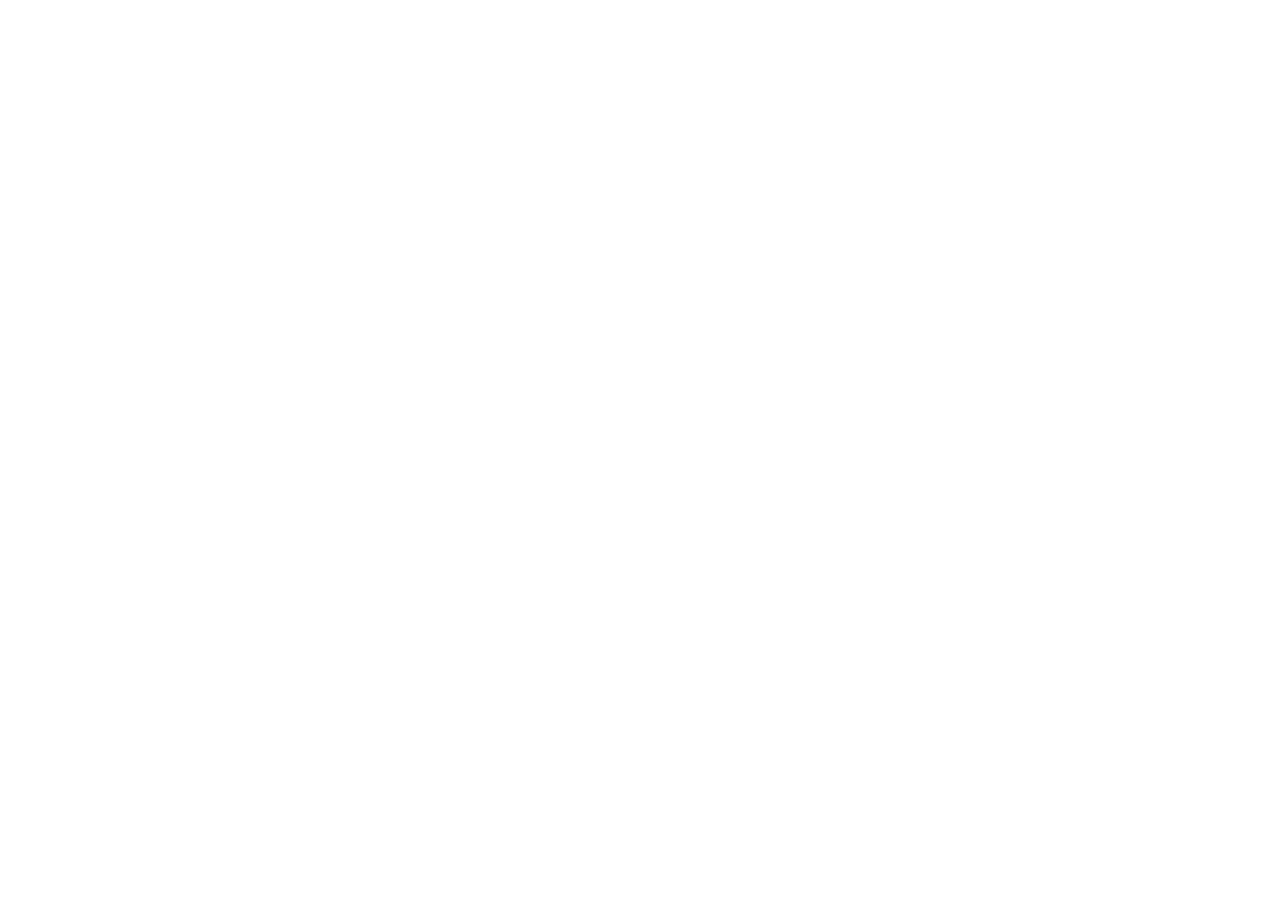
==== index.html @ c41f4d93 "git init" ====
<!DOCTYPE html>
<html>
<head>
  <meta charset="UTF-8" />
  <title>塚田築のポートフォリオ</title>
  <link rel="stylesheet" href="style.css"> 
</head>

<header class="header">

</header>

<body>

</body>


<footer>

</footer>
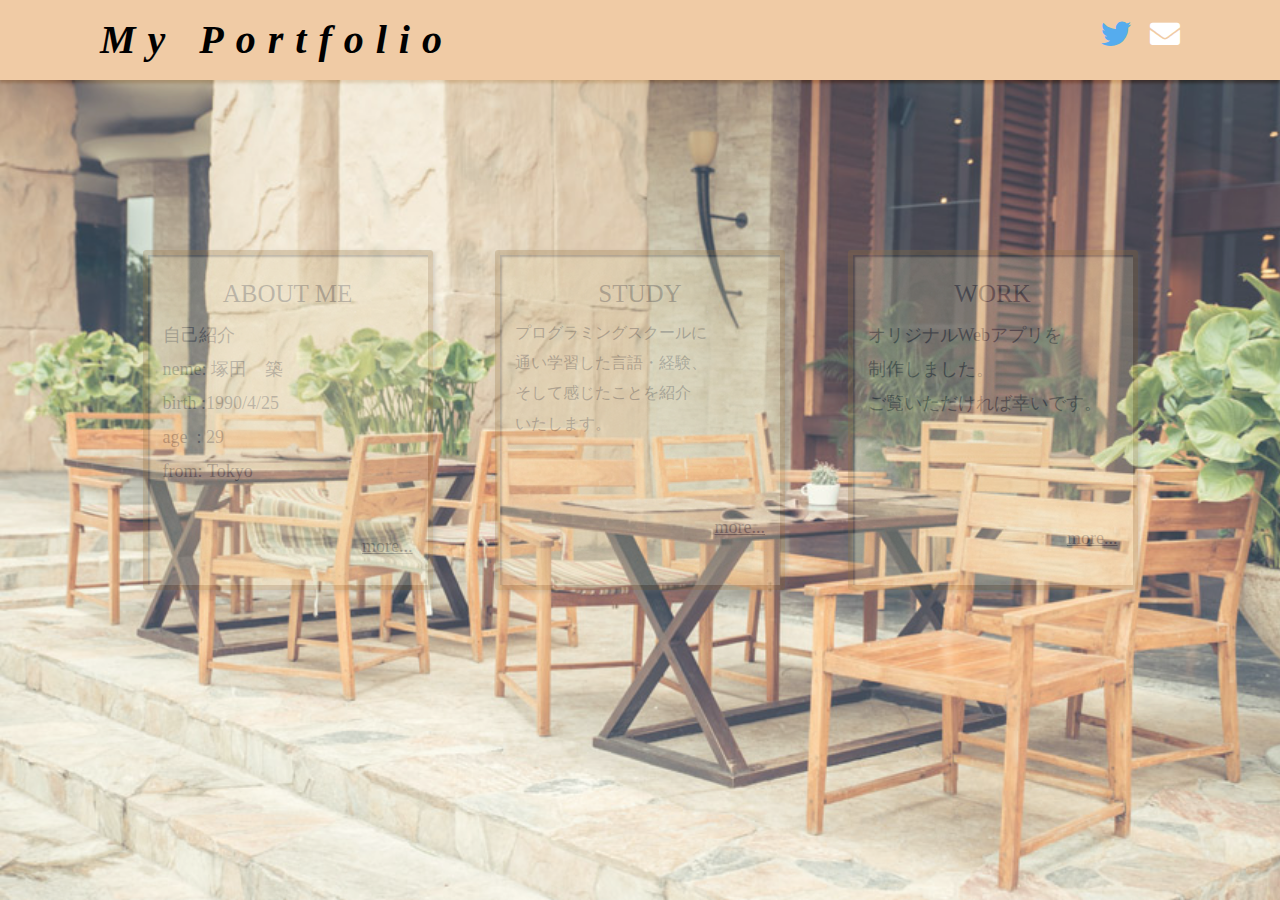
==== commit d4a3779a: "save" ====
--- a/index.html
+++ b/index.html
@@ -3,18 +3,67 @@
 <head>
   <meta charset="UTF-8" />
   <title>塚田築のポートフォリオ</title>
-  <link rel="stylesheet" href="style.css"> 
+  <link rel="stylesheet" href="style.css">
+  <link rel="stylesheet" href="reset.css">
+  <link rel="stylesheet" href="responsive.css">
+  <script src="https://ajax.googleapis.com/ajax/libs/jquery/3.4.1/jquery.min.js"></script>
+  <script src="./main.js"></script>
+  <link href="https://use.fontawesome.com/releases/v5.6.1/css/all.css" rel="stylesheet">
 </head>
 
 <header class="header">
-
+  <div class="header-left">
+    <p>My Portfolio</p>
+  </div>
+  <div class="header-right">
+    <a href="https://twitter.com/m2uWUiLY7G4K6s7">
+      <i class="fab fa-twitter"></i>
+    </a>
+    <a href="mailto:56.tsukada.kizuku&#64;gmail.com">
+        <i class="fas fa-envelope"></i>
+    </a>
+  </div>
 </header>
 
-<body>
+<main>
+  <section class="info">
+    <div id="fadein">
+      <div class="info-menu" id="info-menu">
+        <div class="info-about">
+          <div class="info-title">ABOUT ME</div> 
+          <p>自己紹介<br>
+          neme:&nbsp;塚田　築<br>
+          birth&nbsp;:1990/4/25<br>
+          age&nbsp;&nbsp;:&nbsp;29<br>
+          from:&nbsp;Tokyo</p><br>
+          <a href="about.html">more...</a>
+        </div>
+        <div class="info-study">
+          <div class="info-title">STUDY</div>
+          <p>プログラミングスクールに<br>
+             通い学習した言語・経験、<br>
+             そして感じたことを紹介<br>
+             いたします。</p>
+             <br><br>
+          <a href="study.html">more...</a>
+        </div>
+        <div class="info-work">
+          <div class="info-title">WORK</div>
+          <p>オリジナルWebアプリを<br>
+          制作しました。<br>
+          ご覧いただければ幸いです。</p><br>
+          <br><br>
+            <a href="work.html">more...</a>
+        </div>
+      </div>
+    </div>
+  </section>
 
-</body>
+  <section class="about" id="about">
+  </section>
+</main>
+
 
 
 <footer>
-
 </footer>--- a/style.css
+++ b/style.css
@@ -0,0 +1,170 @@
+@charset "UTF-8";
+/* ヘッダー関係 */
+header {
+  position: fixed;
+}
+
+.header {
+  position: relative;
+  height: 80px;
+  padding: 0 100px;
+  background: #f0cba5;
+  -webkit-box-shadow: 0 3px 3px 0 #a36f37;
+  box-shadow: 0 3px 3px 0 #a36f37;
+}
+
+.header p {
+  font-size: 40px;
+  line-height: 80px;
+  font-style: oblique;
+  font-weight: 900;
+  letter-spacing: 0.3em;
+  font-family: 'Corben', cursive;
+}
+
+.header-left {
+  position: absolute;
+}
+
+.header-right {
+  float: right;
+  line-height: 80px;
+}
+
+.header-right a {
+  color: #784f13;
+  margin-left: 15px;
+  text-decoration: none;
+}
+
+.header-right a:hover {
+  opacity: 0.7;
+}
+
+.fa-twitter {
+  font-size: 30px;
+  color: #55acee;
+}
+
+.fa-envelope {
+  font-size: 30px;
+  color: white;
+}
+
+/* トップページメイン */
+.info {
+  position: relative;
+  height: calc(100vh - 80px);
+  background: url("portback.jpg") fixed;
+  background-size: cover;
+  opacity: 0.8;
+}
+
+.info-menu {
+  position: absolute;
+  width: 100%;
+  margin-top: 170px;
+  display: -webkit-box;
+  display: -ms-flexbox;
+  display: flex;
+  -webkit-box-pack: space-evenly;
+      -ms-flex-pack: space-evenly;
+          justify-content: space-evenly;
+}
+
+#fadein {
+  display: none;
+}
+
+.info-about, .info-work {
+  height: 300px;
+  float: left;
+  width: 250px;
+  font-family: HuiFontP109;
+  color: black;
+  background-image: url("menu.jpg");
+  background-size: cover;
+  padding: 15px;
+  border: 5px solid #784f13;
+  border-radius: 3px;
+  -webkit-box-shadow: 2px 2px 4px #666, 2px 2px 2px #111 inset;
+  box-shadow: 2px 2px 4px #666, 2px 2px 2px #111 inset;
+  line-height: 1.9;
+}
+
+.info-study {
+  height: 300px;
+  float: left;
+  width: 250px;
+  font-family: HuiFontP109;
+  color: black;
+  background-image: url("menu.jpg");
+  background-size: cover;
+  margin: 0 -80px;
+  padding: 15px;
+  border: 5px solid #784f13;
+  border-radius: 3px;
+  -webkit-box-shadow: 2px 2px 4px #666, 2px 2px 2px #111 inset;
+  box-shadow: 2px 2px 4px #666, 2px 2px 2px #111 inset;
+  line-height: 1.9;
+}
+
+.info-title {
+  font-size: 25px;
+  text-align: center;
+}
+
+.info-about p, .info-work p {
+  font-size: 18px;
+  color: black;
+}
+
+.info-about a, .info-study a, .info-work a {
+  float: right;
+  font-size: 18px;
+  color: black;
+  margin-top: 10px;
+}
+
+/* 各ページ */
+.more-info {
+  position: relative;
+  height: calc(100vh - 80px);
+  background: url("portback.jpg") fixed;
+  background-size: cover;
+  opacity: 0.8;
+}
+
+.main-text {
+  position: absolute;
+  width: 900px;
+  height: 550px;
+  left: 0;
+  right: 0;
+  margin: 50px auto 0;
+  padding: 20px;
+  background: white;
+  border: 5px solid #784f13;
+  border-radius: 3px;
+  -webkit-box-shadow: 2px 2px 4px #666, 2px 2px 2px #111 inset;
+  box-shadow: 2px 2px 4px #666, 2px 2px 2px #111 inset;
+  overflow: scroll;
+}
+
+/* ABOUT ME */
+.about-title {
+  font-size: 42px;
+  text-align: center;
+}
+
+.main-text p {
+  font-size: 18px;
+  margin-top: 30px;
+}
+
+/* THE WORK */
+.heading {
+  font-size: 22px;
+  margin-bottom: 3px;
+}
+/*# sourceMappingURL=style.css.map */--- a/responsive.css
+++ b/responsive.css
@@ -0,0 +1,15 @@
+/* タブレット向けレイアウト */
+@media all and (max-width: 1000px) {
+  
+}
+
+/* モバイル向けレイアウト */
+@media all and (max-width: 670px) {
+  .header-right {
+    display: none;
+  }
+  
+  .menu-icon {
+    display: block;
+  }
+}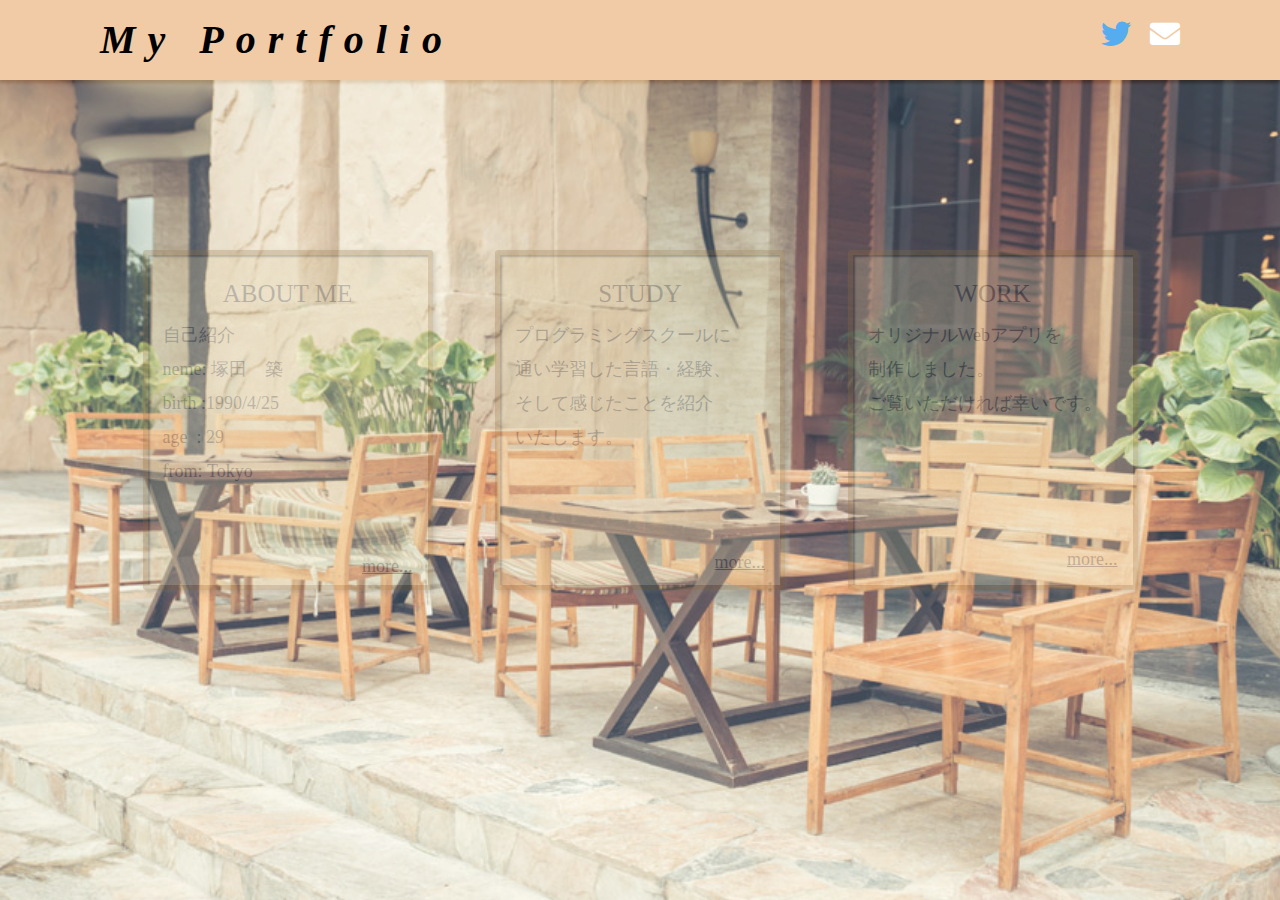
==== commit 77f533fe: "save" ====
--- a/index.html
+++ b/index.html
@@ -36,6 +36,7 @@
           birth&nbsp;:1990/4/25<br>
           age&nbsp;&nbsp;:&nbsp;29<br>
           from:&nbsp;Tokyo</p><br>
+          &nbsp;<br>
           <a href="about.html">more...</a>
         </div>
         <div class="info-study">
@@ -44,7 +45,7 @@
              通い学習した言語・経験、<br>
              そして感じたことを紹介<br>
              いたします。</p>
-             <br><br>
+             <br><br><br>
           <a href="study.html">more...</a>
         </div>
         <div class="info-work">
@@ -52,7 +53,7 @@
           <p>オリジナルWebアプリを<br>
           制作しました。<br>
           ご覧いただければ幸いです。</p><br>
-          <br><br>
+          &nbsp;<br><br><br>
             <a href="work.html">more...</a>
         </div>
       </div>
--- a/style.css
+++ b/style.css
@@ -2,6 +2,10 @@
 /* ヘッダー関係 */
 header {
   position: fixed;
+}
+
+body{
+  background: #EEEEEE;
 }
 
 .header {
@@ -68,8 +72,8 @@
   display: -ms-flexbox;
   display: flex;
   -webkit-box-pack: space-evenly;
-      -ms-flex-pack: space-evenly;
-          justify-content: space-evenly;
+  -ms-flex-pack: space-evenly;
+  justify-content: space-evenly;
 }
 
 #fadein {
@@ -114,7 +118,7 @@
   text-align: center;
 }
 
-.info-about p, .info-work p {
+.info-about p,.info-study p,.info-work p {
   font-size: 18px;
   color: black;
 }
@@ -123,18 +127,9 @@
   float: right;
   font-size: 18px;
   color: black;
-  margin-top: 10px;
 }
 
 /* 各ページ */
-.more-info {
-  position: relative;
-  height: calc(100vh - 80px);
-  background: url("portback.jpg") fixed;
-  background-size: cover;
-  opacity: 0.8;
-}
-
 .main-text {
   position: absolute;
   width: 900px;
@@ -143,7 +138,7 @@
   right: 0;
   margin: 50px auto 0;
   padding: 20px;
-  background: white;
+  background: #ffeed1;
   border: 5px solid #784f13;
   border-radius: 3px;
   -webkit-box-shadow: 2px 2px 4px #666, 2px 2px 2px #111 inset;
@@ -162,6 +157,16 @@
   margin-top: 30px;
 }
 
+.myimg{
+  padding: 0 350px;
+}
+
+.myimg img{
+  height: 200px;
+  width: 200px;
+  border-radius: 50%;
+}
+
 /* THE WORK */
 .heading {
   font-size: 22px;
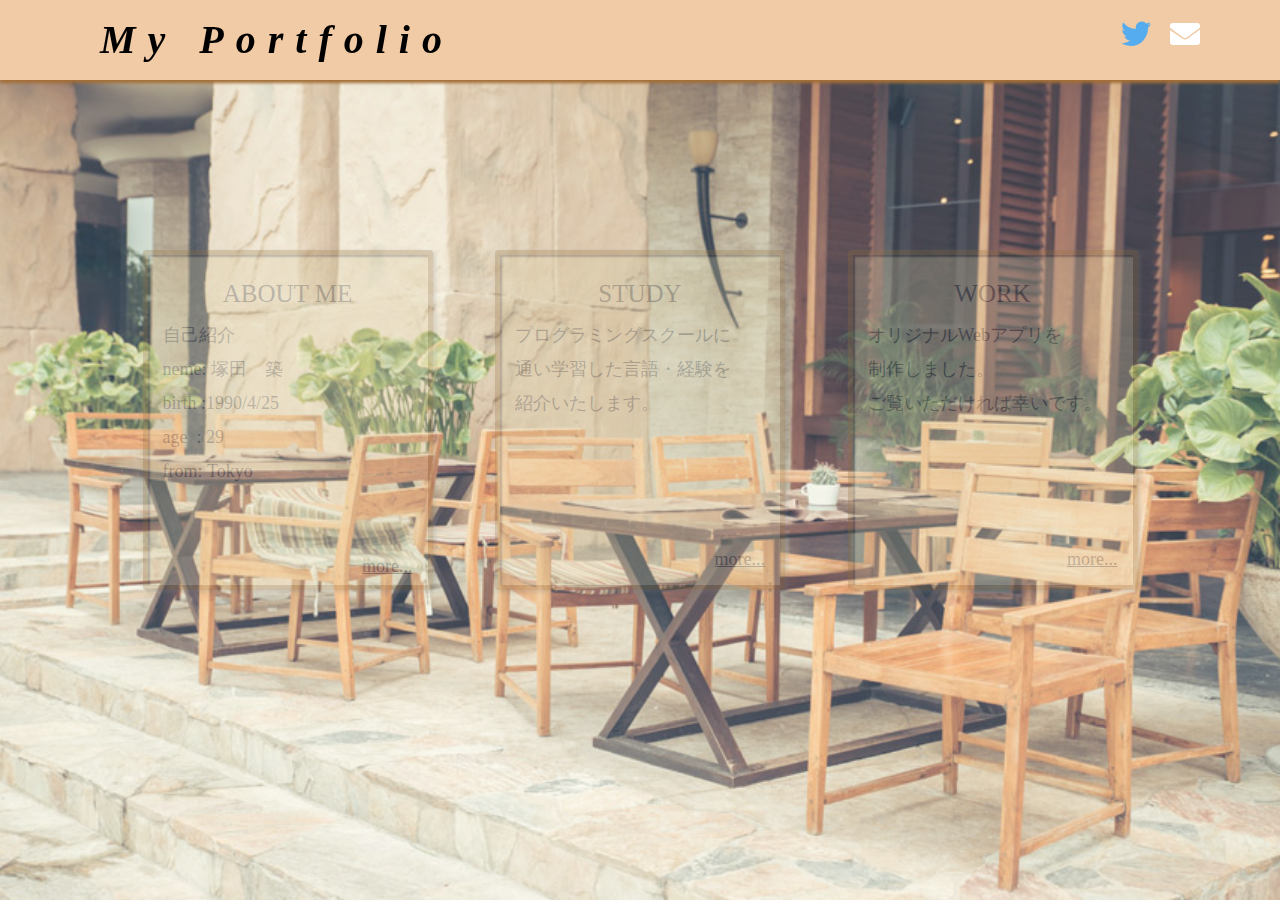
==== commit 72189ac2: "save" ====
--- a/index.html
+++ b/index.html
@@ -42,10 +42,9 @@
         <div class="info-study">
           <div class="info-title">STUDY</div>
           <p>プログラミングスクールに<br>
-             通い学習した言語・経験、<br>
-             そして感じたことを紹介<br>
-             いたします。</p>
-             <br><br><br>
+             通い学習した言語・経験を<br>
+             紹介いたします。</p>
+             <br><br><br><br>
           <a href="study.html">more...</a>
         </div>
         <div class="info-work">
--- a/style.css
+++ b/style.css
@@ -5,16 +5,19 @@
 }
 
 body{
-  background: #EEEEEE;
+  background: #ebebeb;
 }
 
 .header {
   position: relative;
+  position: fixed;
   height: 80px;
-  padding: 0 100px;
+  width: 100%;
   background: #f0cba5;
   -webkit-box-shadow: 0 3px 3px 0 #a36f37;
   box-shadow: 0 3px 3px 0 #a36f37;
+  z-index: 1;
+  justify-content: space-between;
 }
 
 .header p {
@@ -26,13 +29,17 @@
   font-family: 'Corben', cursive;
 }
 
-.header-left {
-  position: absolute;
+.header-left{
+  position: absolute;
+  left: 0;
+  margin-left: 100px;
 }
 
 .header-right {
-  float: right;
+  position: absolute;
+  right: 0;
   line-height: 80px;
+  margin-right: 80px;
 }
 
 .header-right a {
@@ -59,6 +66,7 @@
 .info {
   position: relative;
   height: calc(100vh - 80px);
+  padding-top: 80px;
   background: url("portback.jpg") fixed;
   background-size: cover;
   opacity: 0.8;
@@ -133,23 +141,28 @@
 .main-text {
   position: absolute;
   width: 900px;
-  height: 550px;
+  min-height: 550px;
   left: 0;
   right: 0;
-  margin: 50px auto 0;
+  margin: 50px auto;
   padding: 20px;
   background: #ffeed1;
   border: 5px solid #784f13;
   border-radius: 3px;
   -webkit-box-shadow: 2px 2px 4px #666, 2px 2px 2px #111 inset;
   box-shadow: 2px 2px 4px #666, 2px 2px 2px #111 inset;
-  overflow: scroll;
 }
 
 /* ABOUT ME */
+
+.more-info{
+  padding-top: 80px;
+}
+
 .about-title {
   font-size: 42px;
   text-align: center;
+  margin: 20px 0 40px;
 }
 
 .main-text p {
@@ -159,6 +172,7 @@
 
 .myimg{
   padding: 0 350px;
+  margin: 40px 0;
 }
 
 .myimg img{
@@ -172,4 +186,38 @@
   font-size: 22px;
   margin-bottom: 3px;
 }
-/*# sourceMappingURL=style.css.map */+
+/* STUDY */
+.study-title{
+  font-size: 42px;
+  text-align: center;
+  margin: 50px 0;
+}
+
+.study-text{
+  text-align: center;
+}
+
+.study-text p{
+  left: 0;
+  right: 0;
+  margin: auto;
+  line-height: 50px;
+  width: 60%;
+  font-size: 18px;
+  border: 1px solid #fcc76a;
+}
+.color{
+  background: #f7e3c1;
+}
+.color2{
+  background: #f7dfb5;
+}
+
+.details{
+  margin-top: 30px;
+  font-size: 24px;
+}
+.details p{
+  font-size: 18px;
+}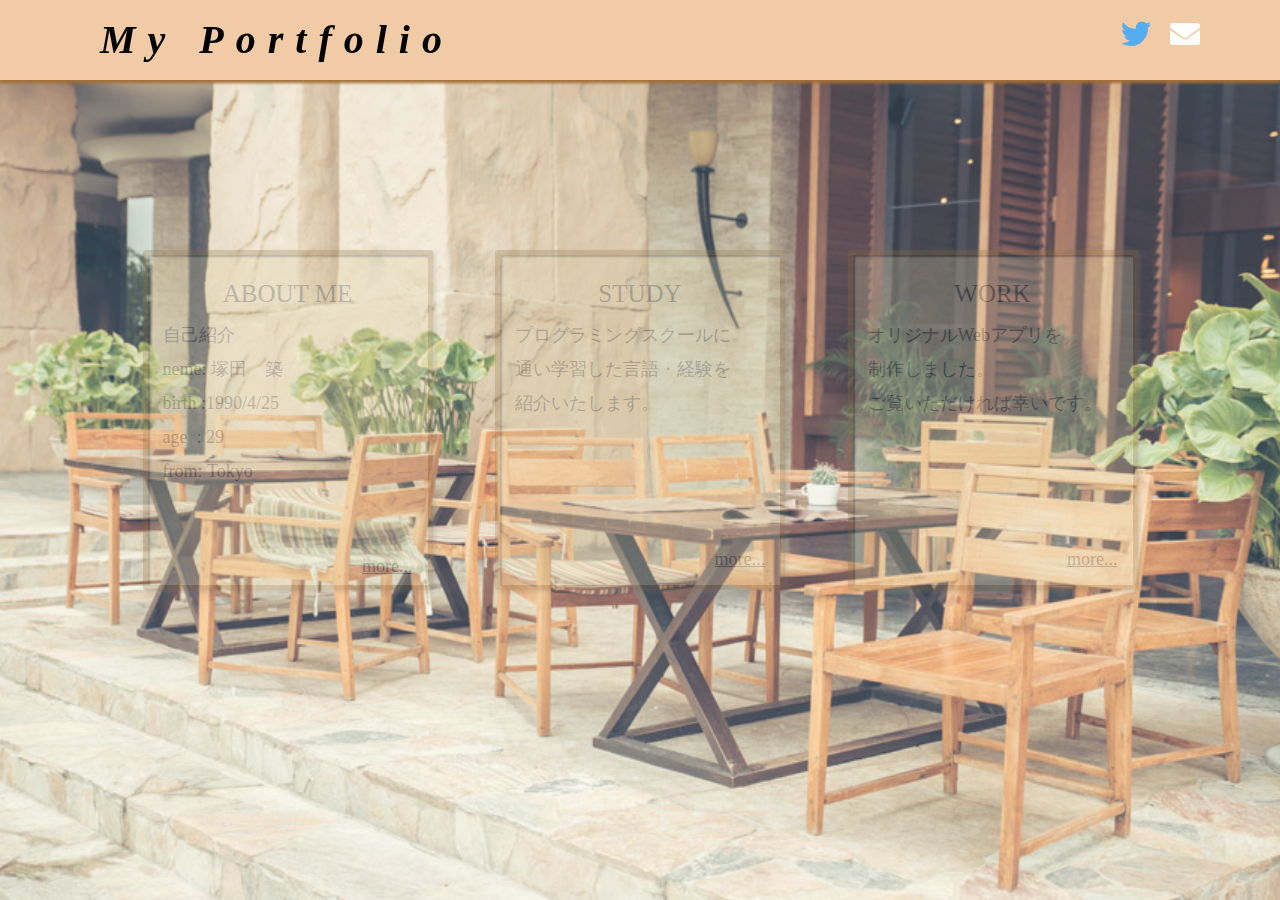
==== commit 03b7298c: "save" ====
--- a/index.html
+++ b/index.html
@@ -16,12 +16,14 @@
     <p>My Portfolio</p>
   </div>
   <div class="header-right">
-    <a href="https://twitter.com/m2uWUiLY7G4K6s7">
-      <i class="fab fa-twitter"></i>
-    </a>
-    <a href="mailto:56.tsukada.kizuku&#64;gmail.com">
+    <nav>
+      <a href="https://twitter.com/m2uWUiLY7G4K6s7">
+        <i class="fab fa-twitter"></i>
+      </a>
+      <a href="mailto:56.tsukada.kizuku&#64;gmail.com">
         <i class="fas fa-envelope"></i>
-    </a>
+      </a>
+    </nav>
   </div>
 </header>
 
--- a/style.css
+++ b/style.css
@@ -67,7 +67,7 @@
   position: relative;
   height: calc(100vh - 80px);
   padding-top: 80px;
-  background: url("portback.jpg") fixed;
+  background: url("images/portback.jpg") fixed;
   background-size: cover;
   opacity: 0.8;
 }
@@ -94,7 +94,7 @@
   width: 250px;
   font-family: HuiFontP109;
   color: black;
-  background-image: url("menu.jpg");
+  background-image: url("images/menu.jpg");
   background-size: cover;
   padding: 15px;
   border: 5px solid #784f13;
@@ -110,7 +110,7 @@
   width: 250px;
   font-family: HuiFontP109;
   color: black;
-  background-image: url("menu.jpg");
+  background-image: url("images/menu.jpg");
   background-size: cover;
   margin: 0 -80px;
   padding: 15px;
@@ -170,12 +170,12 @@
   margin-top: 30px;
 }
 
-.myimg{
+.my-img{
   padding: 0 350px;
   margin: 40px 0;
 }
 
-.myimg img{
+.my-img img{
   height: 200px;
   width: 200px;
   border-radius: 50%;
@@ -217,7 +217,48 @@
 .details{
   margin-top: 30px;
   font-size: 24px;
+  text-align: center;
 }
 .details p{
   font-size: 18px;
+}
+
+.details a{
+  font-size: 18px;
+}
+
+.ten{
+  font-size: 35px;
+  text-align: center;
+}
+
+.empty-box{
+  border-bottom: 2px solid #fcc76a;
+  width: 550px;
+  margin: 30px auto;
+}
+
+.language-example{
+  text-decoration: underline;
+  font-size: 18px;
+  margin-top: 20px;
+}
+
+.study-main-text{
+  position: absolute;
+  width: 900px;
+  min-height: 550px;
+  left: 0;
+  right: 0;
+  margin: 50px auto;
+  padding: 20px;
+  background: #ffeed1;
+  border: 5px solid #784f13;
+  border-radius: 3px;
+  -webkit-box-shadow: 2px 2px 4px #666, 2px 2px 2px #111 inset;
+  box-shadow: 2px 2px 4px #666, 2px 2px 2px #111 inset;
+}
+
+.study-main-text p{
+  font-size: 18px;
 }